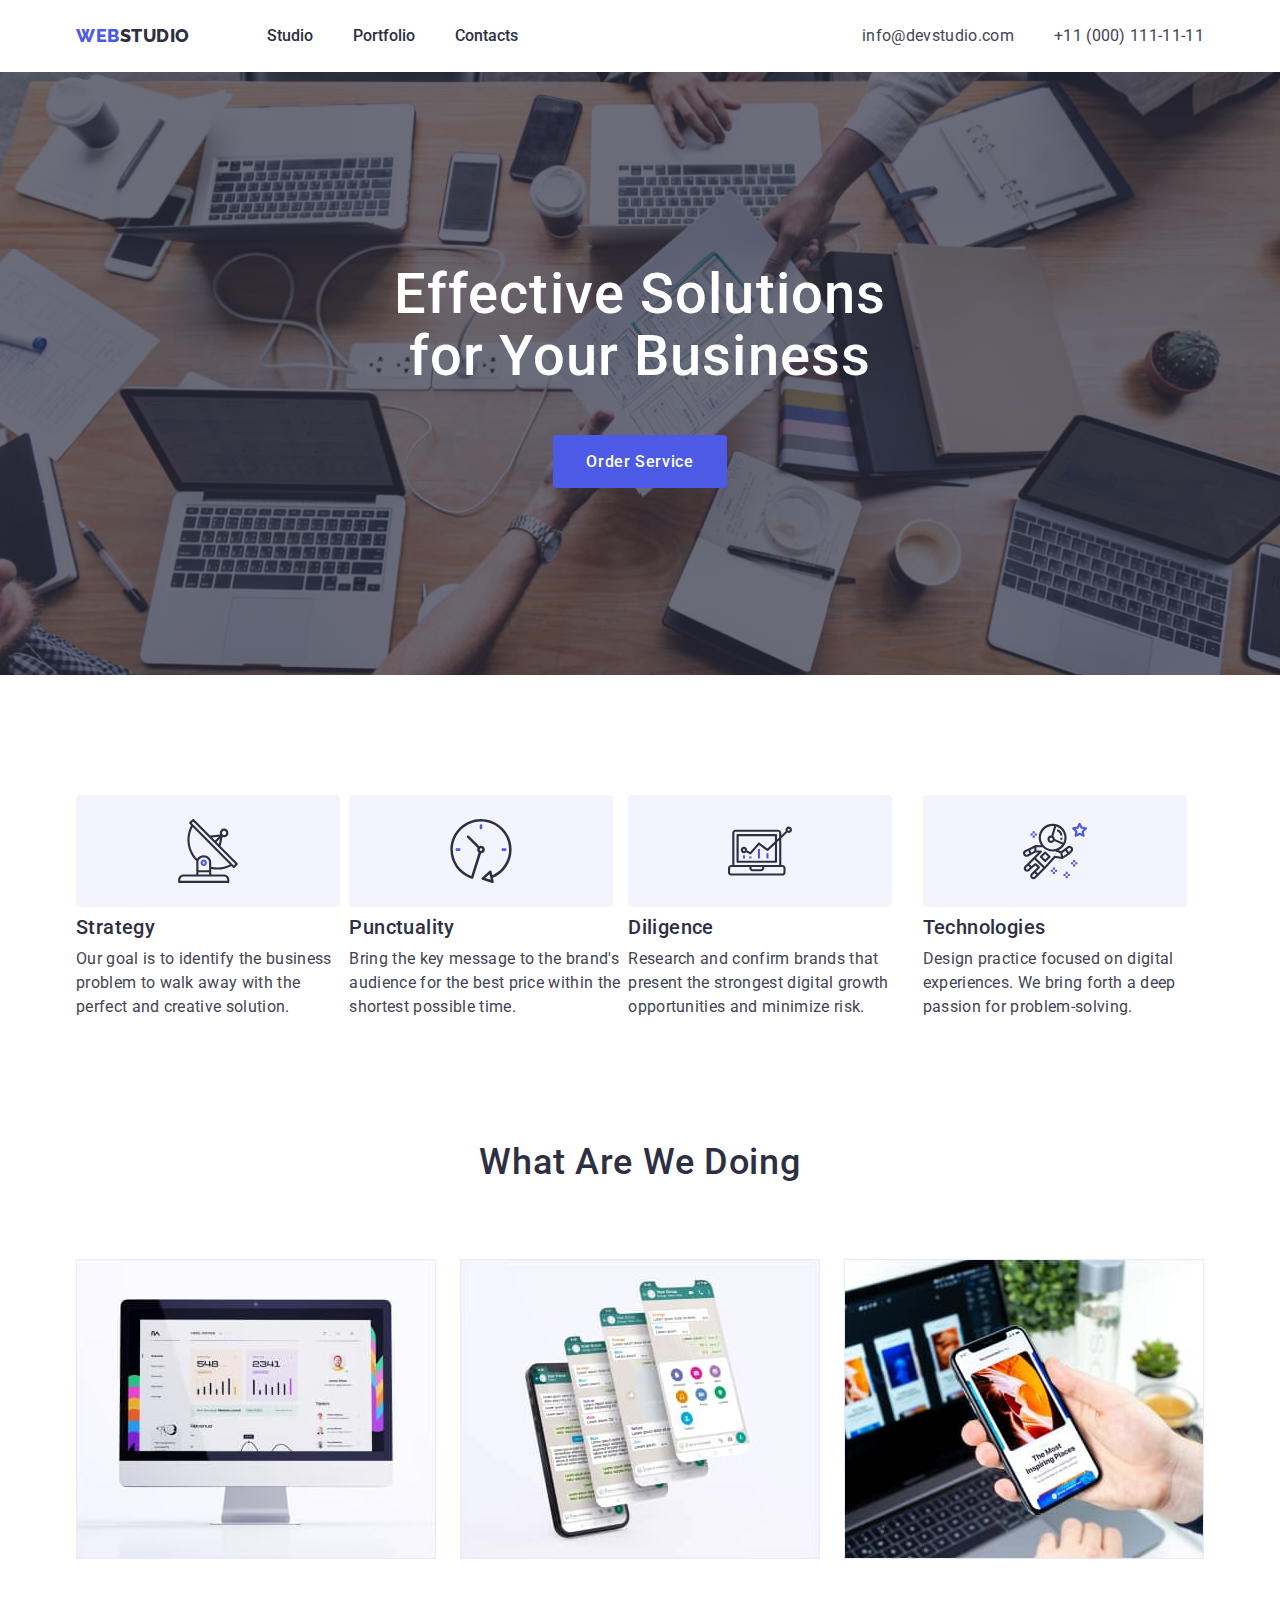
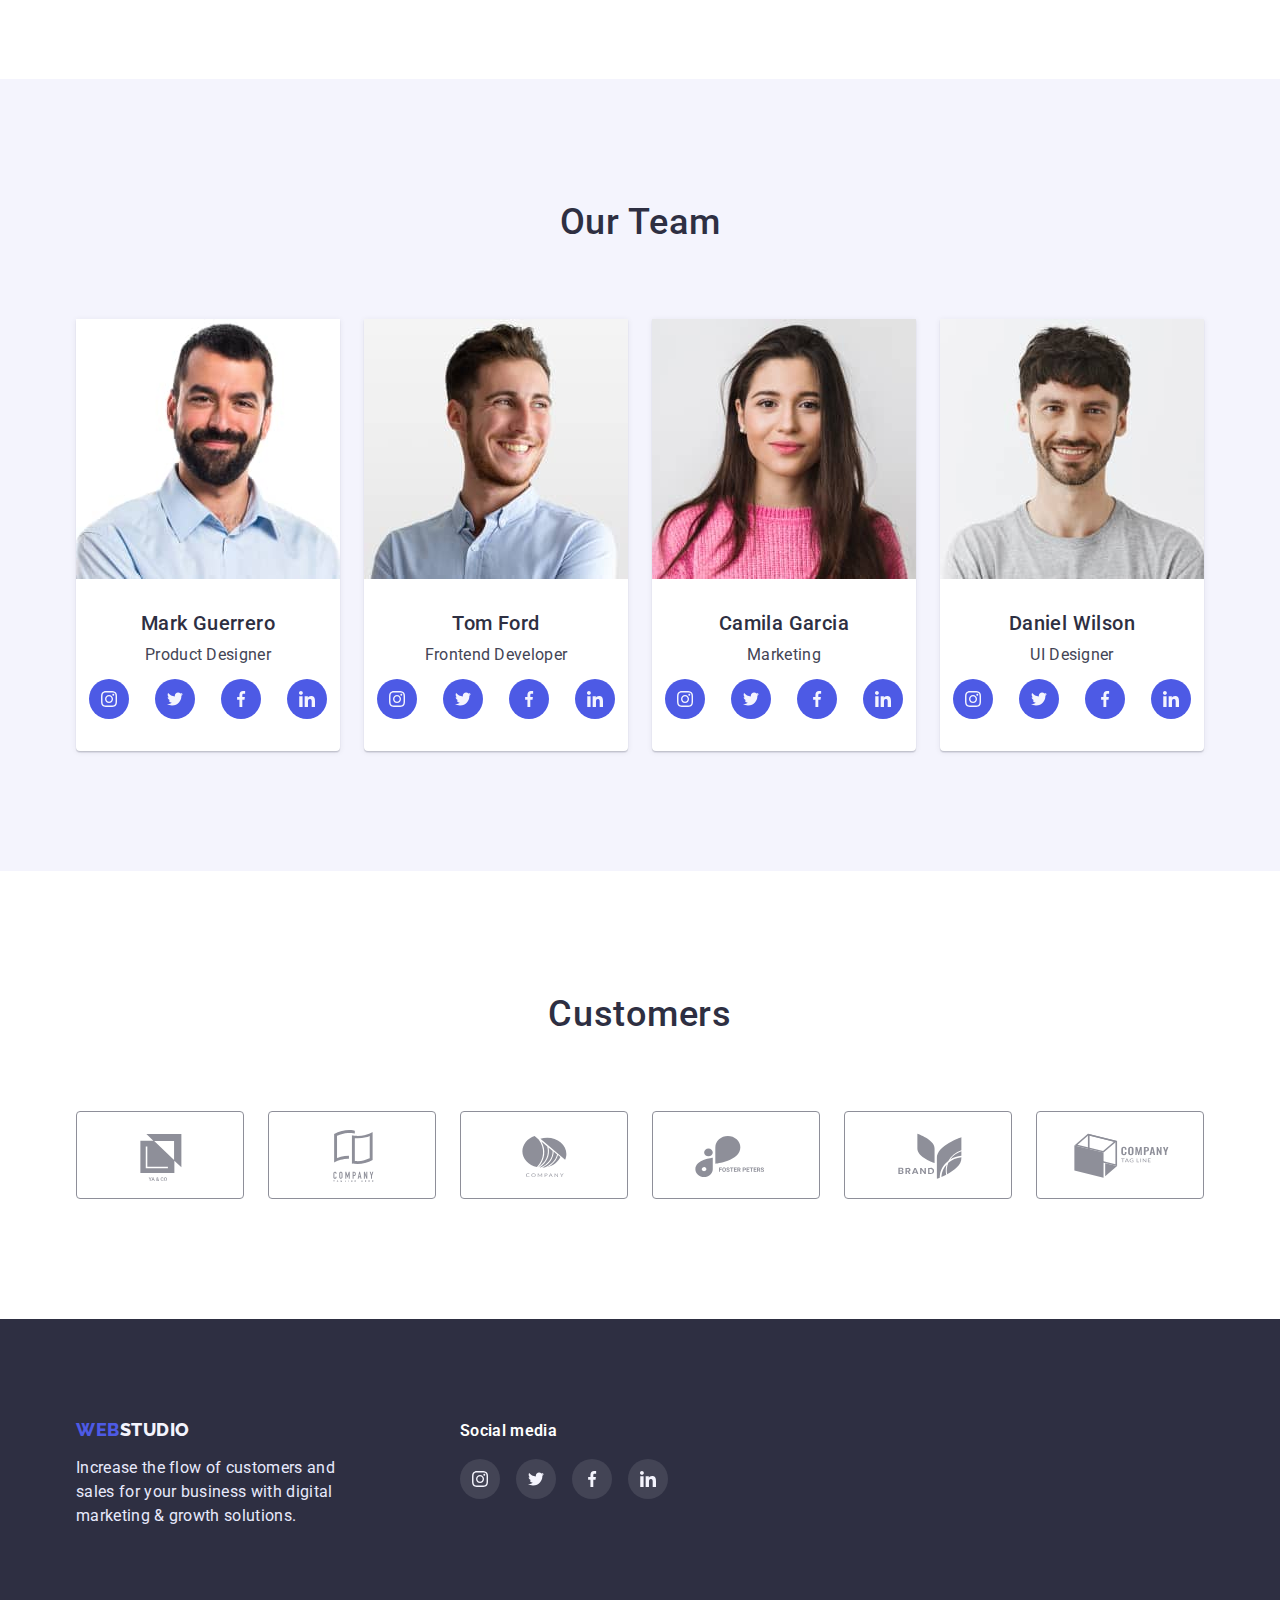
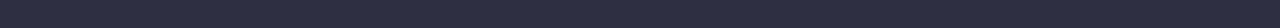
==== index.html @ 79aa7c49 "Summary" ====
<!DOCTYPE html>
<html lang="en">
  <head>
    <meta charset="UTF-8">
    <meta http-equiv="X-UA-Compatible" content="IE=edge">
    <meta name="viewport" content="width=device-width, initial-scale=1.0">
    <title>Studio</title>
    <link
      href="https://fonts.googleapis.com/css2?family=Raleway:wght@800&family=Roboto:wght@400;500;700;900&display=swap"
      rel="stylesheet">
    <link
      rel="stylesheet"
      href="https://cdn.jsdelivr.net/npm/modern-normalize@1.1.0/modern-normalize.css">
    <link rel="stylesheet" href="css/styles.css">
  </head>
  <body class="page">
    <!--шапка сторінки-->
    <header class="page-header">
      <div class="container con-header">
        <nav class="page-nav con-header">
          <a class="logo link" href="./index.html"
            >WEB<span class="text-logo">STUDIO</span></a
          >
          <ul class="menu list">
            <li class="menu-item">
              <a class="menu-link link" href="./index.html">Studio</a>
            </li>
            <li class="menu-item">
              <a class="menu-link link" href="./portfolio.html">Portfolio</a>
            </li>
            <li class="menu-item">
              <a class="menu-link link" href="./Contacts">Contacts</a>
            </li>
          </ul>
        </nav>
        <ul class="menu-contacts list">
          <li class="menu-item">
            <a class="contact-mail link" href="mailto:info@devstudio.com"
              >info@devstudio.com</a
            >
          </li>
          <li class="menu-item">
            <a class="contact-phone link" href="tel:+110001111111"
              >+11 (000) 111-11-11</a
            >
          </li>
        </ul>
      </div>
    </header>
    <div class="container"></div>
    <main class="content">
      <!--заголовок і кнопка-->
      <section class="hero">
        <div class="container">
          <h1 class="hero-title">
            Effective Solutions <br>for Your Business
          </h1>

          <button class="btn" type="button">Order Service</button>
        </div>
      </section>
      <!--прихований заголовок 2-го типу. Перша секція тексту-->
      <section class="section-work">
        <div class="container">
          <h2 class="hided">What We Teach</h2>
          <ul class="works-list list">
            <li class="works-list-item">
              <div class="svg-works">
                <svg class="svg-works-list">
                  <use href="./images/symbol-defs.svg#icon-antenna"></use>
                </svg>
              </div>
              <div class="text-block">
                <h3 class="works-title">Strategy</h3>
                <p class="text">
                  Our goal is to identify the business problem to walk away with
                  the perfect and creative solution.
                </p>
              </div>
            </li>
            <li class="works-list-item">
              <div class="svg-works">
                <svg class="svg-works-list">
                  <use href="./images/symbol-defs.svg#icon-clock"></use>
                </svg>
              </div>
              <div class="text-block">
                <h3 class="works-title">Punctuality</h3>
                <p class="text">
                  Bring the key message to the brand's audience for the best
                  price within the shortest possible time.
                </p>
              </div>
            </li>
            <li class="works-list-item">
              <div class="svg-works">
                <svg class="svg-works-list">
                  <use href="./images/symbol-defs.svg#icon-diagram"></use>
                </svg>
              </div>
              <div class="text-block">
                <h3 class="works-title">Diligence</h3>
                <p class="text">
                  Research and confirm brands that present the strongest digital
                  growth opportunities and minimize risk.
                </p>
              </div>
            </li>
            <li class="works-list-item">
              <div class="svg-works">
                <svg class="svg-works-list">
                  <use href="./images/symbol-defs.svg#icon-astronaut"></use>
                </svg>
              </div>
              <div class="text-block">
                <h3 class="works-title">Technologies</h3>
                <p class="text">
                  Design practice focused on digital experiences. We bring forth
                  a deep passion for problem-solving.
                </p>
              </div>
            </li>
          </ul>
        </div>
      </section>

      <!--список з першими фото-->
      <section class="section-app">
        <div class="container">
          <h2 class="secondary-title">What Are We Doing</h2>
          <ul class="apps-list list">
            <li class="apps-list-item">
              <img
                class="img-app"
                src="./images/img1.jpg"
                alt="personal computer"
                width="360">
            </li>
            <li class="apps-list-item">
              <img
                class="img-app"
                src="./images/img2.jpg"
                alt="app for phone"
                width="360">
            </li>
            <li class="apps-list-item">
              <img
                class="img-app"
                src="./images/img3.jpg"
                alt="mobile phone"
                width="360">
            </li>
          </ul>
        </div>
      </section>

      <!--список з учасниками-->
      <section class="section-team">
        <div class="container">
          <h2 class="secondary-title">Our Team</h2>
          <ul class="team-list list">
            <li class="team-list-item">
              <img
                class="img"
                src="./images/img4.jpg"
                alt="our designer"
                width="264">
              <div class="container-our-team">
                <h3 class="team-title">Mark Guerrero</h3>
                <p class="team-text">Product Designer</p>
                <ul class="social-media list">
                  <li class="social-media-item">
                    <a class="social-media-link link" href="">
                      <svg class="svg-social-media" width="16px" height="16px">
                        <use
                          href="./images/symbol-defs.svg#icon-instagram"
                        ></use>
                      </svg>
                    </a>
                  </li>
                  <li class="social-media-item">
                    <a class="social-media-link link" href="">
                      <svg class="svg-social-media" width="16px" height="16px">
                        <use href="./images/symbol-defs.svg#icon-twitter"></use>
                      </svg>
                    </a>
                  </li>
                  <li class="social-media-item">
                    <a class="social-media-link link" href="">
                      <svg class="svg-social-media" width="16px" height="16px">
                        <use
                          href="./images/symbol-defs.svg#icon-facebook"
                        ></use>
                      </svg>
                    </a>
                  </li>
                  <li class="social-media-item">
                    <a class="social-media-link link" href="">
                      <svg class="svg-social-media" width="16px" height="16px">
                        <use
                          href="./images/symbol-defs.svg#icon-linkedin"
                        ></use>
                      </svg>
                    </a>
                  </li>
                </ul>
              </div>
            </li>
            <li class="team-list-item">
              <img
                class="img"
                src="./images/img5.jpg"
                alt="our developer"
                width="264">
              <div class="container-our-team">
                <h3 class="team-title">Tom Ford</h3>
                <p class="team-text">Frontend Developer</p>
                <ul class="social-media list">
                  <li class="social-media-item">
                    <a class="social-media-link link" href="">
                      <svg class="svg-social-media" width="16px" height="16px">
                        <use
                          href="./images/symbol-defs.svg#icon-instagram"
                        ></use>
                      </svg>
                    </a>
                  </li>
                  <li class="social-media-item">
                    <a class="social-media-link link" href="">
                      <svg class="svg-social-media" width="16px" height="16px">
                        <use href="./images/symbol-defs.svg#icon-twitter"></use>
                      </svg>
                    </a>
                  </li>
                  <li class="social-media-item">
                    <a class="social-media-link link" href="">
                      <svg class="svg-social-media" width="16px" height="16px">
                        <use
                          href="./images/symbol-defs.svg#icon-facebook"
                        ></use>
                      </svg>
                    </a>
                  </li>
                  <li class="social-media-item">
                    <a class="social-media-link link" href="">
                      <svg class="svg-social-media" width="16px" height="16px">
                        <use
                          href="./images/symbol-defs.svg#icon-linkedin"
                        ></use>
                      </svg>
                    </a>
                  </li>
                </ul>
              </div>
            </li>
            <li class="team-list-item">
              <img
                class="img"
                src="./images/img6.jpg"
                alt="our marketing"
                width="264">
              <div class="container-our-team">
                <h3 class="team-title">Camila Garcia</h3>
                <p class="team-text">Marketing</p>
                <ul class="social-media list">
                  <li class="social-media-item">
                    <a class="social-media-link link" href="">
                      <svg class="svg-social-media" width="16px" height="16px">
                        <use
                          href="./images/symbol-defs.svg#icon-instagram"
                        ></use>
                      </svg>
                    </a>
                  </li>
                  <li class="social-media-item">
                    <a class="social-media-link link" href="">
                      <svg class="svg-social-media" width="16px" height="16px">
                        <use href="./images/symbol-defs.svg#icon-twitter"></use>
                      </svg>
                    </a>
                  </li>
                  <li class="social-media-item">
                    <a class="social-media-link link" href="">
                      <svg class="svg-social-media" width="16px" height="16px">
                        <use
                          href="./images/symbol-defs.svg#icon-facebook"
                        ></use>
                      </svg>
                    </a>
                  </li>
                  <li class="social-media-item">
                    <a class="social-media-link link" href="">
                      <svg class="svg-social-media" width="16px" height="16px">
                        <use
                          href="./images/symbol-defs.svg#icon-linkedin"
                        ></use>
                      </svg>
                    </a>
                  </li>
                </ul>
              </div>
            </li>
            <li class="team-list-item">
              <img
                class="img"
                src="./images/img7.jpg"
                alt="our ul designer"
                width="264">
              <div class="container-our-team">
                <h3 class="team-title">Daniel Wilson</h3>
                <p class="team-text">UI Designer</p>
                <ul class="social-media list">
                  <li class="social-media-item">
                    <a class="social-media-link link" href="">
                      <svg class="svg-social-media" width="16px" height="16px">
                        <use
                          href="./images/symbol-defs.svg#icon-instagram"
                        ></use>
                      </svg>
                    </a>
                  </li>
                  <li class="social-media-item">
                    <a class="social-media-link link" href="">
                      <svg class="svg-social-media" width="16px" height="16px">
                        <use href="./images/symbol-defs.svg#icon-twitter"></use>
                      </svg>
                    </a>
                  </li>
                  <li class="social-media-item">
                    <a class="social-media-link link" href="">
                      <svg class="svg-social-media" width="16px" height="16px">
                        <use
                          href="./images/symbol-defs.svg#icon-facebook"
                        ></use>
                      </svg>
                    </a>
                  </li>
                  <li class="social-media-item">
                    <a class="social-media-link link" href="">
                      <svg class="svg-social-media" width="16px" height="16px">
                        <use
                          href="./images/symbol-defs.svg#icon-linkedin"
                        ></use>
                      </svg>
                    </a>
                  </li>
                </ul>
              </div>
            </li>
          </ul>
        </div>
      </section>
      <section class="section-customers">
        <div class="container">
          <h2 class="secondary-title">Customers</h2>
          <ul class="customers-list list">
            <li class="customer-list-item">
              <a class="customer-list-link link" href="">
                <svg class="icon-customers">
                  <use href="./images/symbol-defs.svg#icon-logo1"></use>
                </svg>
              </a>
            </li>
            <li class="customer-list-item">
              <a class="customer-list-link link" href="">
                <svg class="icon-customers">
                  <use href="./images/symbol-defs.svg#icon-logo2"></use>
                </svg>
              </a>
            </li>
            <li class="customer-list-item">
              <a class="customer-list-link link" href="">
                <svg class="icon-customers">
                  <use href="./images/symbol-defs.svg#icon-logo3"></use>
                </svg>
              </a>
            </li>
            <li class="customer-list-item">
              <a class="customer-list-link link" href="">
                <svg class="icon-customers">
                  <use href="./images/symbol-defs.svg#icon-logo4"></use>
                </svg>
              </a>
            </li>
            <li class="customer-list-item">
              <a class="customer-list-link link" href="">
                <svg class="icon-customers">
                  <use href="./images/symbol-defs.svg#icon-logo5"></use>
                </svg>
              </a>
            </li>
            <li class="customer-list-item">
              <a class="customer-list-link link" href="">
                <svg class="icon-customers">
                  <use href="./images/symbol-defs.svg#icon-logo6"></use>
                </svg>
              </a>
            </li>
          </ul>
        </div>
      </section>
    </main>
    <!--підвал, але без посилань-->
    <footer class="page-footer">
      <div class="footer-position container">
        <div class="footer-logo-container">
          <a class="logo-footer link" href="./index.html"
            >WEB<span class="text-logo-footer">STUDIO</span></a
          >
          <p class="text-footer">
            Increase the flow of customers and sales for your business with
            digital marketing & growth solutions.
          </p>
        </div>
        <div class="footer-social-media">
          <h3 class="footer-title">Social media</h3>
          <ul class="social-media-footer list">
            <li class="social-media-item">
              <a class="social-media-footer-link link" href="">
                <svg class="svg-social-media" width="16px" height="16px">
                  <use href="./images/symbol-defs.svg#icon-instagram"></use>
                </svg>
              </a>
            </li>
            <li class="social-media-item">
              <a class="social-media-footer-link link" href="">
                <svg class="svg-social-media" width="16px" height="16px">
                  <use href="./images/symbol-defs.svg#icon-twitter"></use>
                </svg>
              </a>
            </li>
            <li class="social-media-item">
              <a class="social-media-footer-link link" href="">
                <svg class="svg-social-media" width="16px" height="16px">
                  <use href="./images/symbol-defs.svg#icon-facebook"></use>
                </svg>
              </a>
            </li>
            <li class="social-media-item">
              <a class="social-media-footer-link link" href="">
                <svg class="svg-social-media" width="16px" height="16px">
                  <use href="./images/symbol-defs.svg#icon-linkedin"></use>
                </svg>
              </a>
            </li>
          </ul>
        </div>
      </div>
    </footer>
  </body>
</html>
---- css/styles.css ----
/* Утиліти */
:root {
--primary-brand : #4D5AE5;
--text-col : #434455;
--dark : #2E2F42;
--subtle-text : #8E8F99;
--accent : #E7E9FC;
--light : #F4F4FD;
--success : #31D0AA;
--pure-white : #FFFFFF;
}
body {
    font-family: 'Roboto', sans-serif;
    background-color: var(--pure-white);
    color: var(--text-col);
}

.list {
    list-style: none; 
}
.link {
    text-decoration: none;
}
h1,h2,h3,p,ul {
    margin: 0;
    padding: 0;
}
/* Хедер */
.page-header {
    background-color: var(--pure-white);
    box-shadow: 0px 2px 1px rgba(46, 47, 66, 0.08), 
    0px 1px 1px rgba(46, 47, 66, 0.16),
    0px 1px 6px rgba(46, 47, 66, 0.08);
}
.logo {
    margin-top: 24px;
    margin-right: 77px;
    margin-bottom: 24px;

    color: var(--primary-brand);

    font-family: 'Raleway';
    font-weight: 800;
    font-size: 18px;
    line-height: 1.33;
    display: flex;
    align-items: center;
    letter-spacing: 0.03em;
    text-transform: uppercase;
}
.text-logo {
    color: var(--dark);
}
.menu {
    display: flex;
}
.menu-link {
    padding-top: 24px;
    padding-bottom: 24px;
    
    font-weight: 500;
    font-size: 16px;
    line-height: 24px;
    letter-spacing: 1.5;
    color: var(--dark);
}
.menu-link:hover,
.menu-link:focus {
    color: var(--primary-brand);
}
.menu-item:not(:last-child) {
    margin-right: 40px;
}
/* .menu-item + .menu-item {
    margin-left: 20px;
} */
.menu-contacts {
    display: flex;
    margin-left: auto;
}
.menu-link:active {
    color: var(--primary-brand);
}
.contact-phone {
    padding-top: 24px;
    padding-bottom: 24px;
    
    font-size: 16px;
    line-height: 1.5;
    letter-spacing: 0.02em;
    color: var(--text-col);
}
.contact-phone:hover,
.contact-phone:focus {
    color: var(--primary-brand)
}
.contact-mail {
    margin-left: auto;
    padding-top: 24px;
    padding-bottom: 24px;

    font-size: 16px;
    line-height: 1.5;
    letter-spacing: 0.02em;
    color: var(--text-col);
}
.contact-mail:hover,
.contact-mail:focus {
    color: var(--primary-brand);
}
/* Контейнер, секції */
.container {
    width: 1158px;
    padding-left: 15px;
    padding-right: 15px;
    margin-right: auto;
    margin-left: auto;

    /* outline: 2px solid red; */
}
.con-header {
    display: flex;
    align-items: center;
}

.section {
    padding-bottom: 120px;
}
.section-work {
    padding-top: 120px;
    padding-bottom: 120px;
}
.section-app {
    padding-bottom: 120px;
}
.section-team {
    background-color: var(--light);
    padding-top: 120px;
    padding-bottom: 120px;
}
.section-customers {
    padding-top: 120px;
    padding-bottom: 120px;
}
/* Герой */

.hero {
    height: 603px;
    max-width: 1440px;
    margin-left: auto;
    margin-right: auto;
    padding-bottom: 192px;
    padding-top: 192px;
    background-image: linear-gradient(to right, rgba(46, 47, 66, 0.7), rgba(46, 47, 66, 0.7)),
    url(../images/hero.jpg);
    /* background-image: ; */

    background-color: var(--dark);
    
    background-repeat: no-repeat;
    background-position: center;
    background-size: cover;
    
  }
.hero-title {
    /* padding-top: 192px; */
    margin-bottom: 48px;

    color: var(--pure-white);
    font-weight: 500;
    font-size: 56px;
    line-height: 1.1;
    text-align: center;
    letter-spacing: 0.02em;
  }
  /* Кнопки */
.btn {
    display: block;
    margin: auto;
    min-width: 69px;
    border-radius: 4px;
    border: 1px solid transparent;
    padding: 16px 32px;

    color: var(--pure-white);
    font-family: 'Roboto', sans-serif;
    background-color: var(--primary-brand);
    font-weight: 500;
    font-size: 16px;
    line-height: 1.19;
    display: flex;
    align-items: center;
    letter-spacing: 0.04em;
    cursor: pointer;
    text-align: center;
}
.btn:hover,
.btn:focus {
    color: var(--pure-white);
    background-color: var(--primary-brand);
    border: 1px solid;
    border-color: var(--primary-brand);
    box-shadow: 0px 3px 1px rgba(0, 0, 0, 0.1),
    0px 2px 1px rgba(0, 0, 0, 0.08),
    0px 2px 2px rgba(0, 0, 0, 0.12);
}
.btn:active {
    background-color: var(--primary-brand);
    color: var(--pure-white);
}
.btn-filter {
    display: block;
    min-width: 69px;
    border-radius: 4px;
    border: 1px solid;
    border-color: var(--accent);
    padding: 12px 24px;

    color: var(--primary-brand);
    font-family: 'Roboto', sans-serif;
    background-color: var(--light);
    font-weight: 500;
    font-size: 16px;
    line-height: 1.19;
    display: flex;
    align-items: center;
    letter-spacing: 0.04em;
    cursor: pointer;
    text-align: center;  
}
.btn-filter:hover,
.btn-filter:focus {
    background-color: var(--primary-brand);
    color: var(--pure-white);
    border: 1px solid;
    border-color: var(--primary-brand);
    box-shadow: 0px 3px 1px rgba(0, 0, 0, 0.1),
    0px 2px 1px rgba(0, 0, 0, 0.08),
    0px 2px 2px rgba(0, 0, 0, 0.12);
}
.btn-filter:active {
    background-color: var(--primary-brand);
    color: var(--pure-white);
    box-shadow: 0px 3px 1px rgba(0, 0, 0, 0.1),
    0px 2px 1px rgba(0, 0, 0, 0.08),
    0px 2px 2px rgba(0, 0, 0, 0.12);
}
/* Контент */
.hided {
    position: absolute;
    width: 1px;
    height: 1px;
    margin: -1px;
    border: 0;
    padding: 0;
    white-space: nowrap;
    clip-path: inset(100%);
    clip: rect(0 0 0 0);
    overflow: hidden;
    /* так сказав ментор */
}
.secondary-title {
    margin-bottom: 72px;

    font-weight: 500;
    font-size: 36px;
    line-height: 1.33;
    text-align: center;
    letter-spacing: 0.02em;
    text-transform: capitalize;
    color: var(--dark);
}
.works-list {
    display: flex;
    justify-content: space-between;
}
.svg-works {
    display: flex;
    justify-content: center;
    align-items: center;
    content: "";
    width: 264px;
    height: 112px;
    border-radius: 4px;
    background-color: var(--light);
    margin-bottom: 8px;
}
.svg-works-list {
    width: 64px;
    height: 64px;
}
.apps-list {
    display: flex;
    justify-content: space-between;
}
.team-list {
    display: flex;
    justify-content: space-between;
}
.team-list-item {
    background-color: var(--pure-white);
    box-shadow: 0px 1px 6px rgba(46, 47, 66, 0.08),
    0px 1px 1px rgba(46, 47, 66, 0.16),
    0px 2px 1px rgba(46, 47, 66, 0.08);
    border-radius: 0px 0px 4px 4px;
}

.works-title {
    margin-bottom: 8px;

    font-weight: 500;
    font-size: 20px;
    line-height: 1.2;
    letter-spacing: 0.02em;
    color: var(--dark); 
}
.team-title {
    margin-bottom: 8px;

    font-weight: 500;
    font-size: 20px;
    line-height: 1.2;
    letter-spacing: 0.02em;
    text-align: center;
    color: var(--dark);
}
.text {
    font-size: 16px;
    line-height: 1.5;
    letter-spacing: 0.02em;
    color: var(--text-col);
}
.team-text {
    font-size: 16px;
    line-height: 1.5;
    text-align: center;
    letter-spacing: 0.02em;
    color: var(--text-col);
}
.container-our-team {
    padding-top: 32px;
    padding-bottom: 32px;
}

/* Футер */

.footer-position {
    display: flex;
    align-items: baseline;
}
.footer-logo-container {
    width: 264px;
    margin-right: 120px;
}

.page-footer {
    background-color: var(--dark);
    padding-top: 100px;
    padding-bottom: 100px;
}
.logo-footer {
    margin-bottom: 16px;

    font-family: 'Raleway';
    font-weight: 800;
    font-size: 18px;
    line-height: 1.17;
    display: flex;
    align-items: center;
    letter-spacing: 0.03em;
    text-transform: uppercase;
    color: var(--primary-brand);
}
.text-logo-footer {
    font-family: 'Raleway';
    font-weight: 800;
    font-size: 18px;
    line-height: 1.17;
    display: flex;
    align-items: center;
    letter-spacing: 0.03em;
    text-transform: uppercase;
    color: var(--light);
}
.text-footer {
    font-size: 16px;
    line-height: 1.5;
    letter-spacing: 0.02em;
    color: var(--accent);
}

/* Портфоліо */

.section-portfolio {
    padding-top: 96px;
    padding-bottom: 120px;
}

.filter-btn {
    display: flex;
    justify-content: center;
}
.filter-btn-item:not(:last-child) {
    margin-right: 24px;
}

.list-works {
    margin-top: 72px;
    display: flex;
    flex-wrap: wrap;
    row-gap: 48px;
    column-gap: 24px;
    flex-basis: calc((100% - 48px)/3);
}
.list-works-item {
    box-shadow: 0px 1px 6px 0px #2E2F4214;

    /* outline: 1px solid red; */
}
.list-works-item:hover, 
.list-works-item:focus {
    box-shadow: 0px 1px 6px rgba(46, 47, 66, 0.08),
    0px 1px 1px rgba(46, 47, 66, 0.16),
    0px 2px 1px rgba(46, 47, 66, 0.08);

}
/* .list-works-item:nth-child(3n) {
    margin-right: 0;
} */
.list-works-item:nth-last-child(-n+3) {
    margin-bottom: 0;
}
.img {
    display: block;
}
.img-app {
    display: block;
}
.title-list-works {
    margin-bottom: 8px;
    
    font-weight: 500;
    font-size: 20px;
    line-height: 1.2;
    letter-spacing: 0.02em;
    color: var(--dark);
}
.text-list-works {
    font-size: 16px;
    line-height: 1.5;
    letter-spacing: 0.02em;
    color: var(--text-col);
}
.container-works-item {
    padding: 32px 16px;
    /* box-shadow: 0px 1px 6px rgba(46, 47, 66, 0.08);
    border-bottom: 0.5px solid;
    border-right: 0.5px solid;
    border-left: 0.5px solid; */
    


    /* border-color: var(--light); */
    /* border: 0.5px solid #F4F4FD; */
}
.social-media {
    display: flex;
    text-align: center;
    justify-content: space-around;
    margin-top: 12px;
}
.social-media-link {
    display: flex;
    align-items: center;
    justify-content: center;
    width: 40px;
    height: 40px;
    background-color: var(--primary-brand);
    border-radius: 50%;
}
.svg-social-media {
    fill: var(--light);
}
.customers-list {
    display: flex;
    justify-content: space-between;
}
.customer-list-item {
    display: flex;
    justify-content: center;
    align-items: center;
}
.customer-list-link {
    display: flex;
    justify-content: center;
    align-items: center;
    width: 168px;
    height: 88px;
    color: var(--subtle-text);
    border: 1px solid;
    border-color: var(--subtle-text);
    border-radius: 4px;
}
.customer-list-link:hover,
.customer-list-link:focus {
    color: var(--primary-brand);
    border-color: var(--primary-brand);
}
.icon-customers {
    width: 104px;
    height: 56px;
    fill: currentColor;
}
.footer-social-media {
    width: 208px;
    height: 80px;
}
.footer-title {
margin-bottom: 16px;
font-weight: 600;
font-size: 16px;
line-height: 1.5;
letter-spacing: 0.02em;

color: var(--pure-white);
}
.social-media-footer {
    display: flex;
    text-align: center;
    justify-content: space-between;
}
.social-media-footer-link {
    display: flex;
    align-items: center;
    justify-content: center;
    width: 40px;
    height: 40px;
    background-color: var(--text-col);
    border-radius: 50%;
}
.social-media-footer-link:hover,
.social-media-footer-link:focus {
    background-color: var(--success);
}
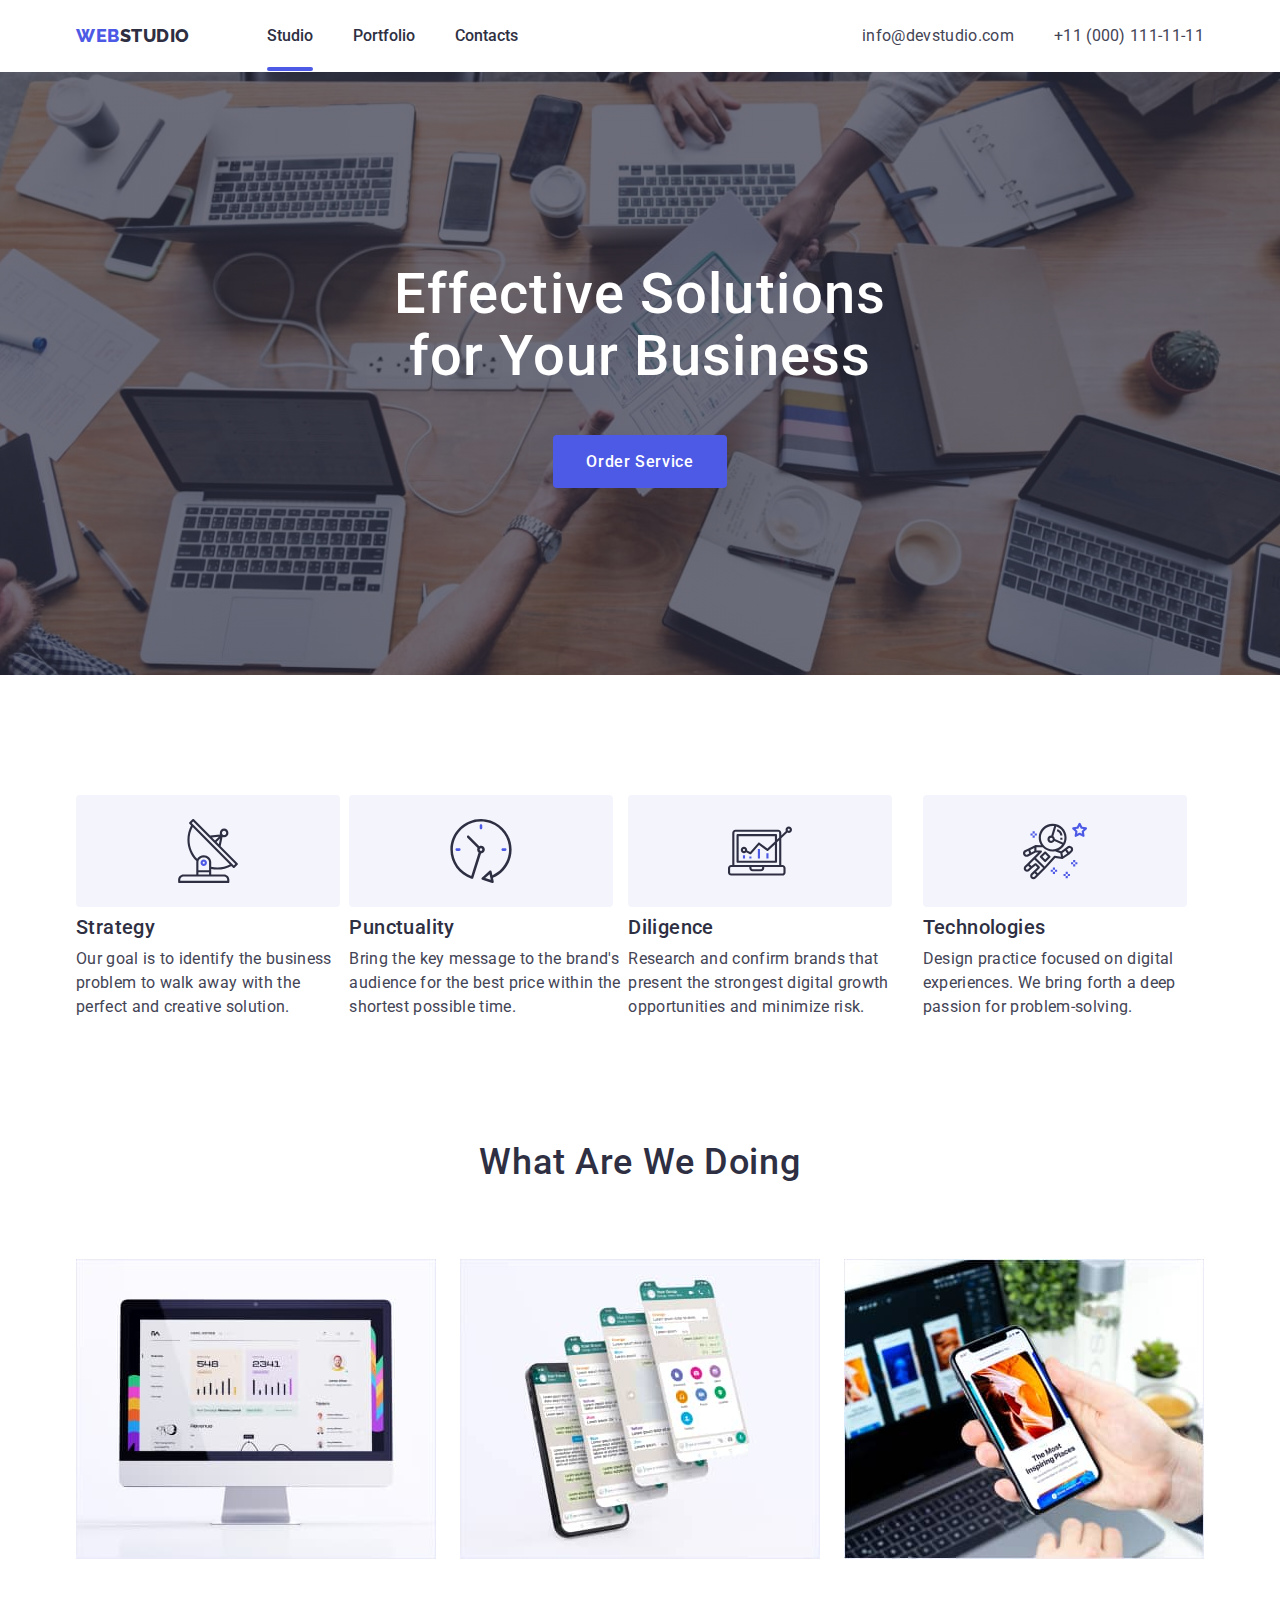
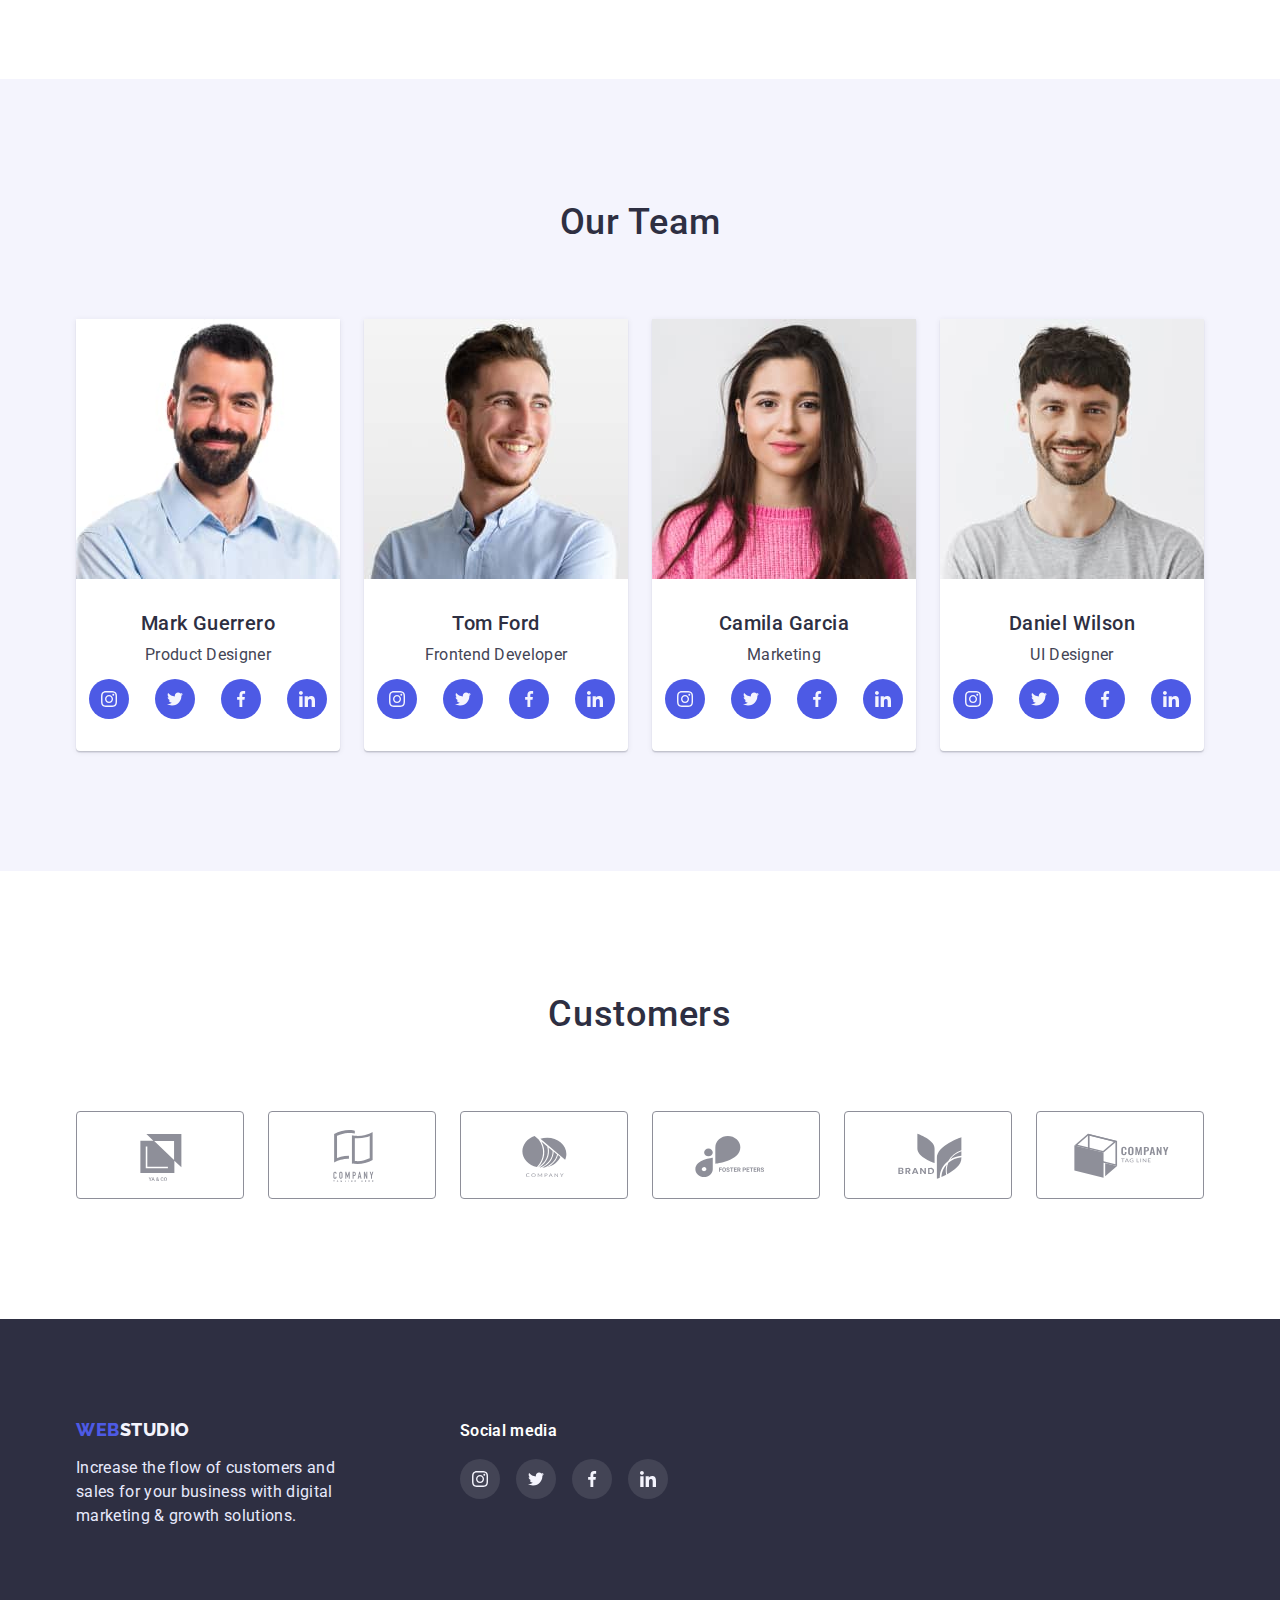
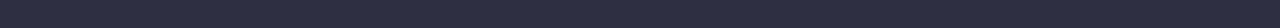
==== commit 2ca16dd3: "Summary" ====
--- a/index.html
+++ b/index.html
@@ -23,7 +23,7 @@
           >
           <ul class="menu list">
             <li class="menu-item">
-              <a class="menu-link link" href="./index.html">Studio</a>
+              <a class="menu-link current link" href="./index.html">Studio</a>
             </li>
             <li class="menu-item">
               <a class="menu-link link" href="./portfolio.html">Portfolio</a>
@@ -62,7 +62,7 @@
       <!--прихований заголовок 2-го типу. Перша секція тексту-->
       <section class="section-work">
         <div class="container">
-          <h2 class="hided">What We Teach</h2>
+          <h2 class="is-hiden">What We Teach</h2>
           <ul class="works-list list">
             <li class="works-list-item">
               <div class="svg-works">
@@ -447,5 +447,6 @@
         </div>
       </div>
     </footer>
+    <script src="./js/modal.js"></script>
   </body>
 </html>
--- a/css/styles.css
+++ b/css/styles.css
@@ -8,6 +8,8 @@
 --light : #F4F4FD;
 --success : #31D0AA;
 --pure-white : #FFFFFF;
+
+--tras-t-fun : cubic-bezier(0.4, 0, 0.2, 1);
 }
 body {
     font-family: 'Roboto', sans-serif;
@@ -54,7 +56,15 @@
 .menu {
     display: flex;
 }
+.menu-item:not(:last-child) {
+    margin-right: 40px;
+}
+/* .menu-item + .menu-item {
+    margin-left: 20px;
+} */
+
 .menu-link {
+    position: relative;
     padding-top: 24px;
     padding-bottom: 24px;
     
@@ -63,23 +73,27 @@
     line-height: 24px;
     letter-spacing: 1.5;
     color: var(--dark);
+
+    transition: color 250ms var(--tras-t-fun);
 }
 .menu-link:hover,
 .menu-link:focus {
     color: var(--primary-brand);
 }
-.menu-item:not(:last-child) {
-    margin-right: 40px;
-}
-/* .menu-item + .menu-item {
-    margin-left: 20px;
-} */
+.current::after {
+    position: absolute;
+    left: 0;
+    bottom: -2.5px;
+    content: '';
+    display: block;
+    width: 100%;
+    height: 4px;
+    background-color: var(--primary-brand);
+    border-radius: 2px;
+}
 .menu-contacts {
     display: flex;
     margin-left: auto;
-}
-.menu-link:active {
-    color: var(--primary-brand);
 }
 .contact-phone {
     padding-top: 24px;
@@ -89,6 +103,8 @@
     line-height: 1.5;
     letter-spacing: 0.02em;
     color: var(--text-col);
+
+    transition: color 250ms var(--tras-t-fun);
 }
 .contact-phone:hover,
 .contact-phone:focus {
@@ -103,6 +119,8 @@
     line-height: 1.5;
     letter-spacing: 0.02em;
     color: var(--text-col);
+
+    transition: color 250ms var(--tras-t-fun);
 }
 .contact-mail:hover,
 .contact-mail:focus {
@@ -193,6 +211,8 @@
     letter-spacing: 0.04em;
     cursor: pointer;
     text-align: center;
+
+    transition: box-shadow 250ms var(--tras-t-fun);
 }
 .btn:hover,
 .btn:focus {
@@ -226,7 +246,9 @@
     align-items: center;
     letter-spacing: 0.04em;
     cursor: pointer;
-    text-align: center;  
+    text-align: center;
+
+    transition: color 250ms var(--tras-t-fun);  
 }
 .btn-filter:hover,
 .btn-filter:focus {
@@ -246,7 +268,7 @@
     0px 2px 2px rgba(0, 0, 0, 0.12);
 }
 /* Контент */
-.hided {
+.is-hiden {
     position: absolute;
     width: 1px;
     height: 1px;
@@ -415,6 +437,8 @@
 .list-works-item {
     box-shadow: 0px 1px 6px 0px #2E2F4214;
 
+    transition: box-shadow 250ms var(--tras-t-fun);
+
     /* outline: 1px solid red; */
 }
 .list-works-item:hover, 
@@ -500,6 +524,8 @@
     border: 1px solid;
     border-color: var(--subtle-text);
     border-radius: 4px;
+
+    transition: color 250ms var(--tras-t-fun);
 }
 .customer-list-link:hover,
 .customer-list-link:focus {
@@ -537,6 +563,8 @@
     height: 40px;
     background-color: var(--text-col);
     border-radius: 50%;
+
+    transition: background-color 250ms var(--tras-t-fun);
 }
 .social-media-footer-link:hover,
 .social-media-footer-link:focus {
